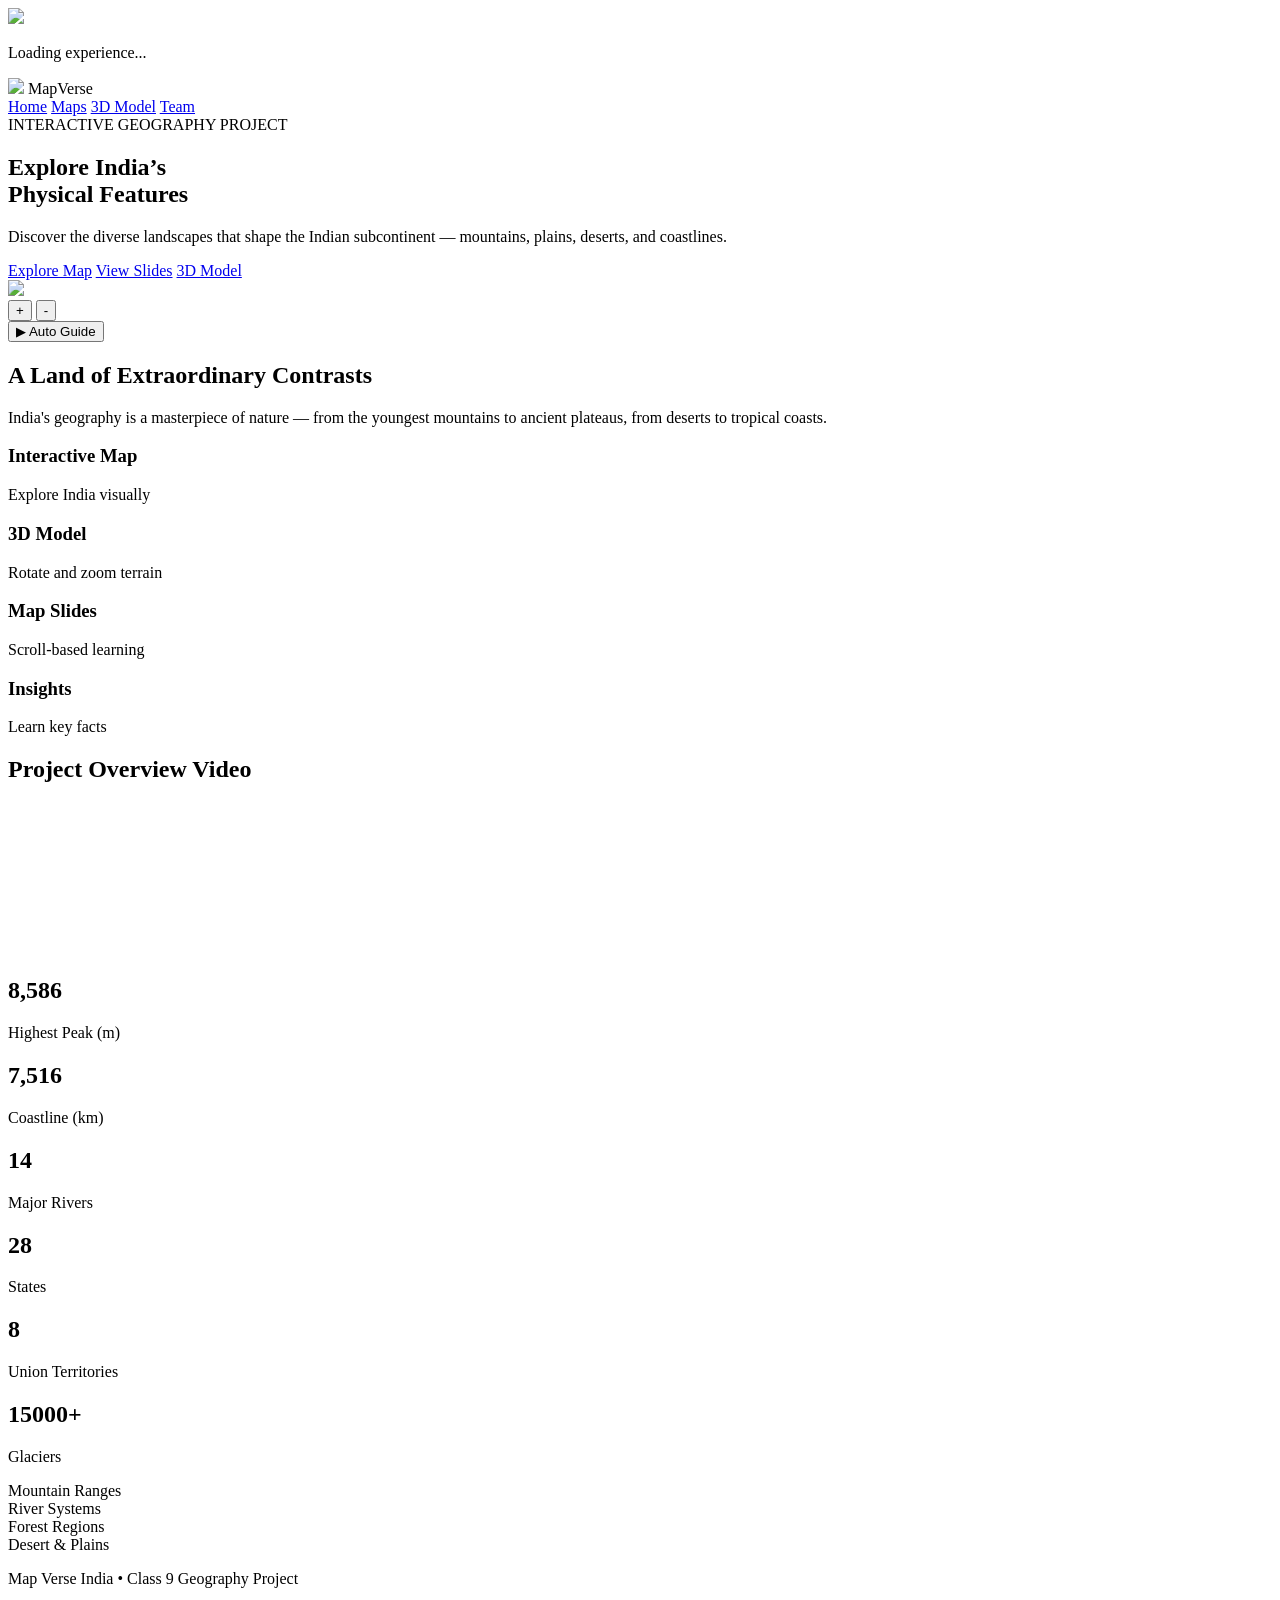
==== index.html @ d592bc8a "Create index.html" ====
<!DOCTYPE html>
<html lang="en">
<head>
  <meta charset="UTF-8">
  <meta name="viewport" content="width=device-width, initial-scale=1.0">
  <title>Map Verse India</title>

  <!-- CSS -->
  <link rel="stylesheet" href="css/style.css">
  <link rel="stylesheet" href="css/animations.css">
  <link rel="stylesheet" href="css/components.css">

  <!-- Fonts -->
  <link href="https://fonts.googleapis.com/css2?family=Poppins:wght@300;400;600;700&display=swap" rel="stylesheet">
</head>

<body>

<!-- ================= LOADER ================= -->
<div id="loader">
  <div class="loader-content">
    <div class="loader-line"></div>
    <img src="assets/images/logo.png" class="loader-logo">
    <p>Loading experience...</p>
  </div>
</div>

<!-- ================= CURSOR GLOW ================= -->
<div class="cursor-glow"></div>

<!-- ================= NAVBAR ================= -->
<header class="navbar">
  <div class="logo">
    <img src="assets/images/logo.png">
    <span>MapVerse</span>
  </div>

  <nav>
    <a href="index.html" class="active">Home</a>
    <a href="maps.html">Maps</a>
    <a href="model.html">3D Model</a>
    <a href="team.html">Team</a>
  </nav>
</header>

<!-- ================= HERO ================= -->
<section class="hero">
  <div class="hero-content">

    <span class="tag">INTERACTIVE GEOGRAPHY PROJECT</span>

    <h1>
      Explore India’s <br>
      <span class="gradient-text">Physical Features</span>
    </h1>

    <p>
      Discover the diverse landscapes that shape the Indian subcontinent —
      mountains, plains, deserts, and coastlines.
    </p>

    <div class="buttons">
      <a href="maps.html" class="btn primary">Explore Map</a>
      <a href="maps.html" class="btn secondary">View Slides</a>
      <a href="model.html" class="btn secondary">3D Model</a>
    </div>

  </div>
</section>

<!-- ================= MAP PREVIEW ================= -->
<section class="map-preview">
  <img src="assets/images/india-map.png" class="map-image">

  <div class="map-controls">
    <button>+</button>
    <button>-</button>
  </div>

  <div class="auto-guide">
    <button id="startGuide">▶ Auto Guide</button>
  </div>
</section>

<!-- ================= INTRO TEXT ================= -->
<section class="intro">
  <h2>A Land of Extraordinary Contrasts</h2>
  <p>
    India's geography is a masterpiece of nature — from the youngest mountains
    to ancient plateaus, from deserts to tropical coasts.
  </p>
</section>

<!-- ================= FEATURES ================= -->
<section class="features">

  <div class="card">
    <h3>Interactive Map</h3>
    <p>Explore India visually</p>
  </div>

  <div class="card">
    <h3>3D Model</h3>
    <p>Rotate and zoom terrain</p>
  </div>

  <div class="card">
    <h3>Map Slides</h3>
    <p>Scroll-based learning</p>
  </div>

  <div class="card">
    <h3>Insights</h3>
    <p>Learn key facts</p>
  </div>

</section>

<!-- ================= VIDEO ================= -->
<section class="video">
  <h2>Project Overview Video</h2>

  <iframe 
    src="https://www.youtube.com/embed/YOUR_VIDEO_ID"
    frameborder="0"
    allowfullscreen>
  </iframe>
</section>

<!-- ================= STATS ================= -->
<section class="stats">

  <div class="stat">
    <h2>8,586</h2>
    <p>Highest Peak (m)</p>
  </div>

  <div class="stat">
    <h2>7,516</h2>
    <p>Coastline (km)</p>
  </div>

  <div class="stat">
    <h2>14</h2>
    <p>Major Rivers</p>
  </div>

  <div class="stat">
    <h2>28</h2>
    <p>States</p>
  </div>

  <div class="stat">
    <h2>8</h2>
    <p>Union Territories</p>
  </div>

  <div class="stat">
    <h2>15000+</h2>
    <p>Glaciers</p>
  </div>

</section>

<!-- ================= PHYSICAL DIVISIONS ================= -->
<section class="divisions">

  <div class="card">Mountain Ranges</div>
  <div class="card">River Systems</div>
  <div class="card">Forest Regions</div>
  <div class="card">Desert & Plains</div>

</section>

<!-- ================= FOOTER ================= -->
<footer>
  <p>Map Verse India • Class 9 Geography Project</p>
</footer>

<!-- JS -->
<script src="js/main.js"></script>
<script src="js/ui.js"></script>
<script src="js/guide.js"></script>

</body>
</html>
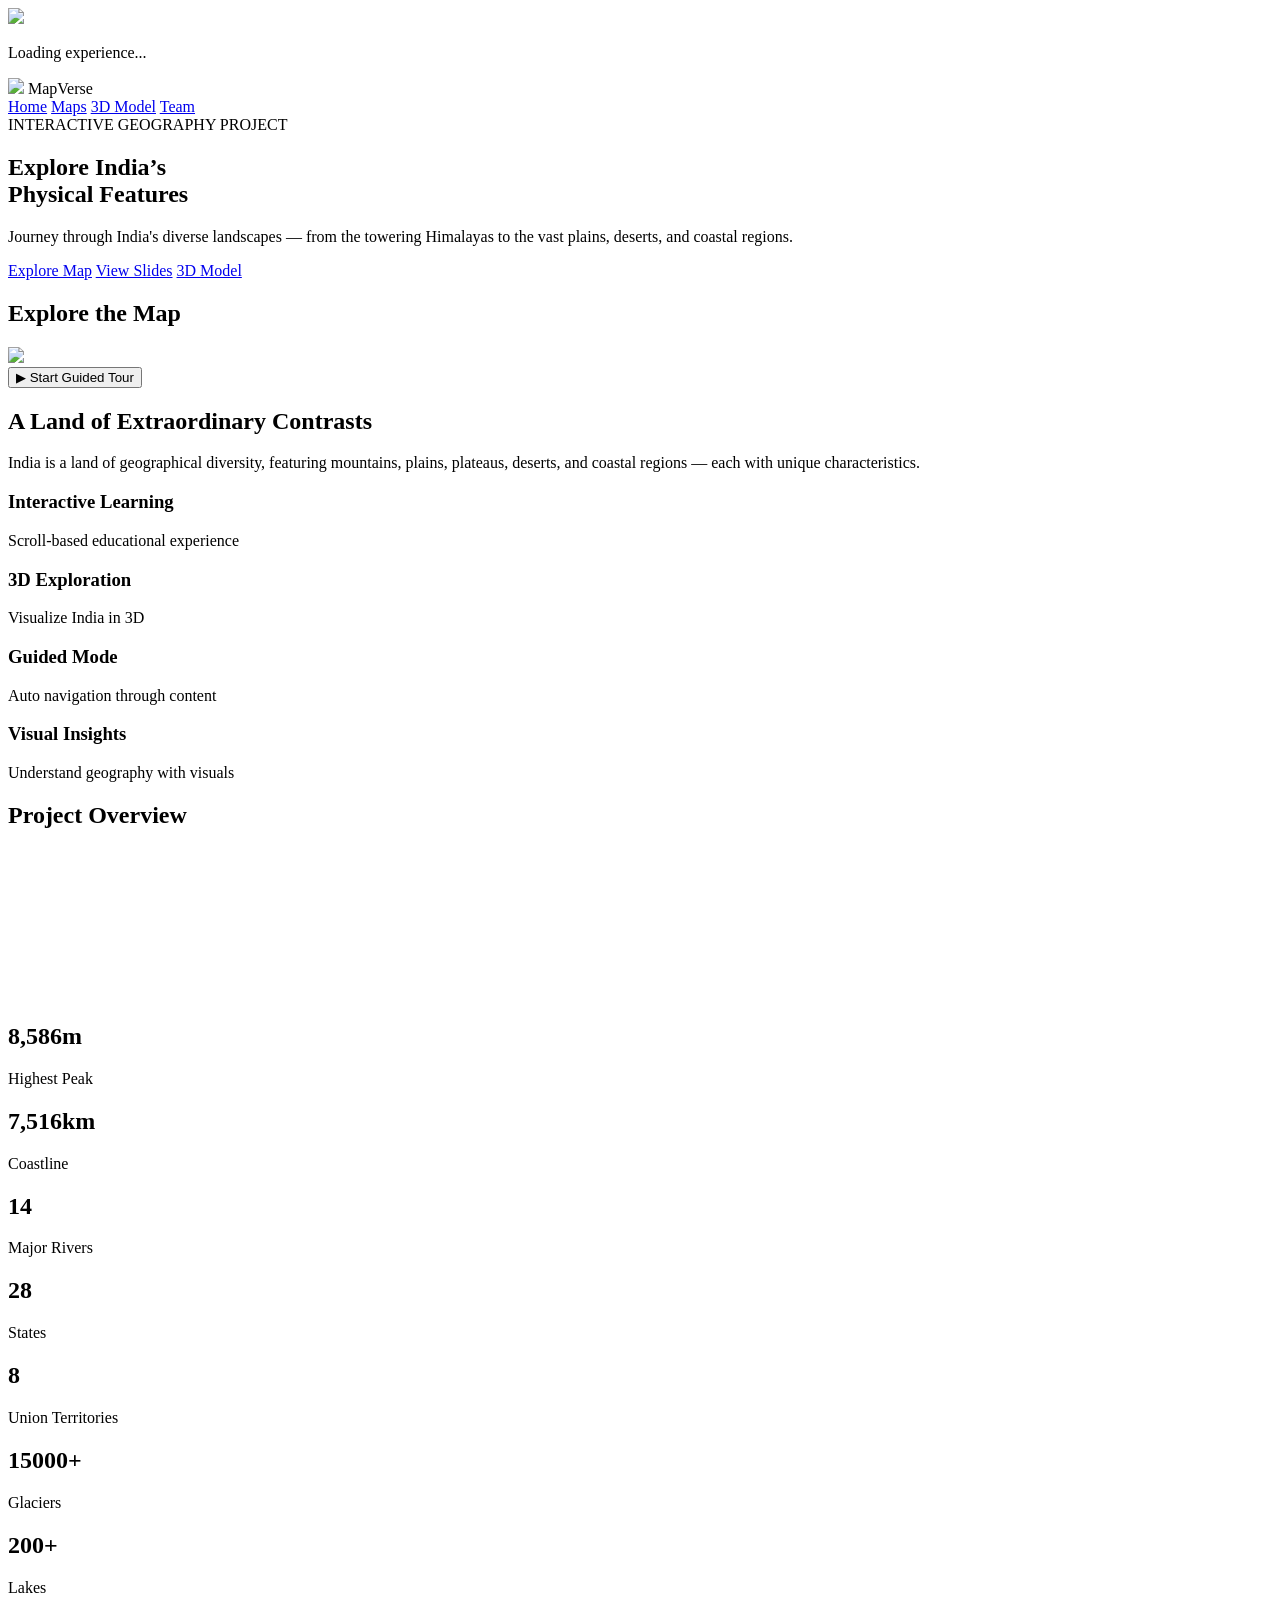
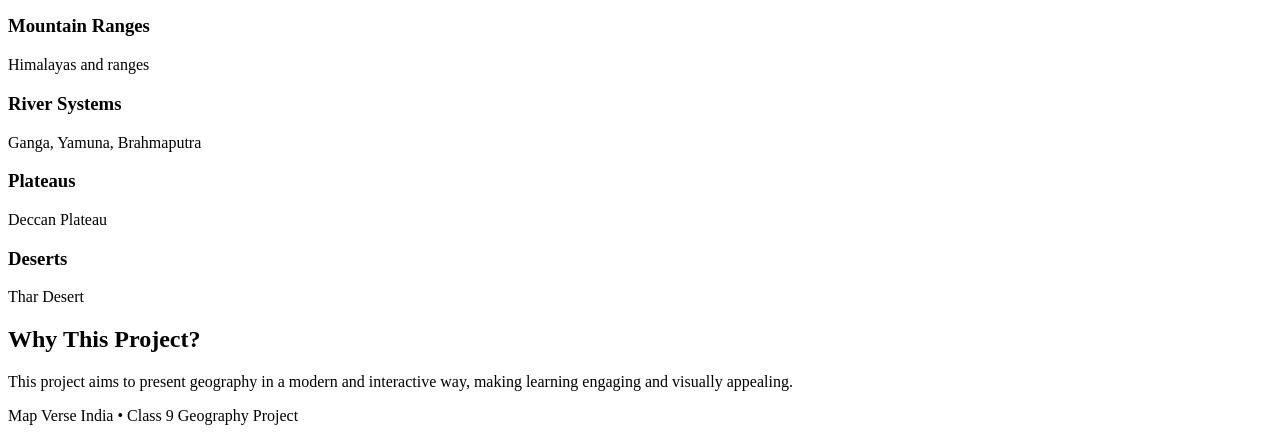
==== commit 1b216718: "Update index.html" ====
--- a/index.html
+++ b/index.html
@@ -8,7 +8,6 @@
   <!-- CSS -->
   <link rel="stylesheet" href="css/style.css">
   <link rel="stylesheet" href="css/animations.css">
-  <link rel="stylesheet" href="css/components.css">
 
   <!-- Fonts -->
   <link href="https://fonts.googleapis.com/css2?family=Poppins:wght@300;400;600;700&display=swap" rel="stylesheet">
@@ -25,7 +24,7 @@
   </div>
 </div>
 
-<!-- ================= CURSOR GLOW ================= -->
+<!-- ================= CURSOR ================= -->
 <div class="cursor-glow"></div>
 
 <!-- ================= NAVBAR ================= -->
@@ -45,7 +44,7 @@
 
 <!-- ================= HERO ================= -->
 <section class="hero">
-  <div class="hero-content">
+  <div class="hero-content fade-in">
 
     <span class="tag">INTERACTIVE GEOGRAPHY PROJECT</span>
 
@@ -55,8 +54,8 @@
     </h1>
 
     <p>
-      Discover the diverse landscapes that shape the Indian subcontinent —
-      mountains, plains, deserts, and coastlines.
+      Journey through India's diverse landscapes — from the towering Himalayas
+      to the vast plains, deserts, and coastal regions.
     </p>
 
     <div class="buttons">
@@ -69,59 +68,55 @@
 </section>
 
 <!-- ================= MAP PREVIEW ================= -->
-<section class="map-preview">
-  <img src="assets/images/india-map.png" class="map-image">
-
-  <div class="map-controls">
-    <button>+</button>
-    <button>-</button>
-  </div>
+<section class="map-preview fade-in">
+  <h2>Explore the Map</h2>
+
+  <img src="assets/images/india-map.png" class="map-image float">
 
   <div class="auto-guide">
-    <button id="startGuide">▶ Auto Guide</button>
-  </div>
-</section>
-
-<!-- ================= INTRO TEXT ================= -->
-<section class="intro">
+    <button id="startGuide">▶ Start Guided Tour</button>
+  </div>
+</section>
+
+<!-- ================= INTRO ================= -->
+<section class="intro fade-in">
   <h2>A Land of Extraordinary Contrasts</h2>
   <p>
-    India's geography is a masterpiece of nature — from the youngest mountains
-    to ancient plateaus, from deserts to tropical coasts.
+    India is a land of geographical diversity, featuring mountains, plains,
+    plateaus, deserts, and coastal regions — each with unique characteristics.
   </p>
 </section>
 
 <!-- ================= FEATURES ================= -->
 <section class="features">
 
-  <div class="card">
-    <h3>Interactive Map</h3>
-    <p>Explore India visually</p>
-  </div>
-
-  <div class="card">
-    <h3>3D Model</h3>
-    <p>Rotate and zoom terrain</p>
-  </div>
-
-  <div class="card">
-    <h3>Map Slides</h3>
-    <p>Scroll-based learning</p>
-  </div>
-
-  <div class="card">
-    <h3>Insights</h3>
-    <p>Learn key facts</p>
+  <div class="card fade-in">
+    <h3>Interactive Learning</h3>
+    <p>Scroll-based educational experience</p>
+  </div>
+
+  <div class="card fade-in delay-1">
+    <h3>3D Exploration</h3>
+    <p>Visualize India in 3D</p>
+  </div>
+
+  <div class="card fade-in delay-2">
+    <h3>Guided Mode</h3>
+    <p>Auto navigation through content</p>
+  </div>
+
+  <div class="card fade-in delay-3">
+    <h3>Visual Insights</h3>
+    <p>Understand geography with visuals</p>
   </div>
 
 </section>
 
 <!-- ================= VIDEO ================= -->
-<section class="video">
-  <h2>Project Overview Video</h2>
-
-  <iframe 
-    src="https://www.youtube.com/embed/YOUR_VIDEO_ID"
+<section class="video fade-in">
+  <h2>Project Overview</h2>
+
+  <iframe src="https://www.youtube.com/embed/YOUR_VIDEO_ID"
     frameborder="0"
     allowfullscreen>
   </iframe>
@@ -130,46 +125,75 @@
 <!-- ================= STATS ================= -->
 <section class="stats">
 
-  <div class="stat">
-    <h2>8,586</h2>
-    <p>Highest Peak (m)</p>
-  </div>
-
-  <div class="stat">
-    <h2>7,516</h2>
-    <p>Coastline (km)</p>
-  </div>
-
-  <div class="stat">
+  <div class="stat fade-in">
+    <h2>8,586m</h2>
+    <p>Highest Peak</p>
+  </div>
+
+  <div class="stat fade-in">
+    <h2>7,516km</h2>
+    <p>Coastline</p>
+  </div>
+
+  <div class="stat fade-in">
     <h2>14</h2>
     <p>Major Rivers</p>
   </div>
 
-  <div class="stat">
+  <div class="stat fade-in">
     <h2>28</h2>
     <p>States</p>
   </div>
 
-  <div class="stat">
+  <div class="stat fade-in">
     <h2>8</h2>
     <p>Union Territories</p>
   </div>
 
-  <div class="stat">
+  <div class="stat fade-in">
     <h2>15000+</h2>
     <p>Glaciers</p>
   </div>
 
-</section>
-
-<!-- ================= PHYSICAL DIVISIONS ================= -->
+  <div class="stat fade-in">
+    <h2>200+</h2>
+    <p>Lakes</p>
+  </div>
+
+</section>
+
+<!-- ================= DIVISIONS ================= -->
 <section class="divisions">
 
-  <div class="card">Mountain Ranges</div>
-  <div class="card">River Systems</div>
-  <div class="card">Forest Regions</div>
-  <div class="card">Desert & Plains</div>
-
+  <div class="card fade-in">
+    <h3>Mountain Ranges</h3>
+    <p>Himalayas and ranges</p>
+  </div>
+
+  <div class="card fade-in">
+    <h3>River Systems</h3>
+    <p>Ganga, Yamuna, Brahmaputra</p>
+  </div>
+
+  <div class="card fade-in">
+    <h3>Plateaus</h3>
+    <p>Deccan Plateau</p>
+  </div>
+
+  <div class="card fade-in">
+    <h3>Deserts</h3>
+    <p>Thar Desert</p>
+  </div>
+
+</section>
+
+<!-- ================= EXTRA SECTION ================= -->
+<section class="intro fade-in">
+  <h2>Why This Project?</h2>
+  <p>
+    This project aims to present geography in a modern and interactive way,
+    making learning engaging and visually appealing.
+  </p>
 </section>
 
 <!-- ================= FOOTER ================= -->
@@ -180,7 +204,6 @@
 <!-- JS -->
 <script src="js/main.js"></script>
 <script src="js/ui.js"></script>
-<script src="js/guide.js"></script>
 
 </body>
 </html>
